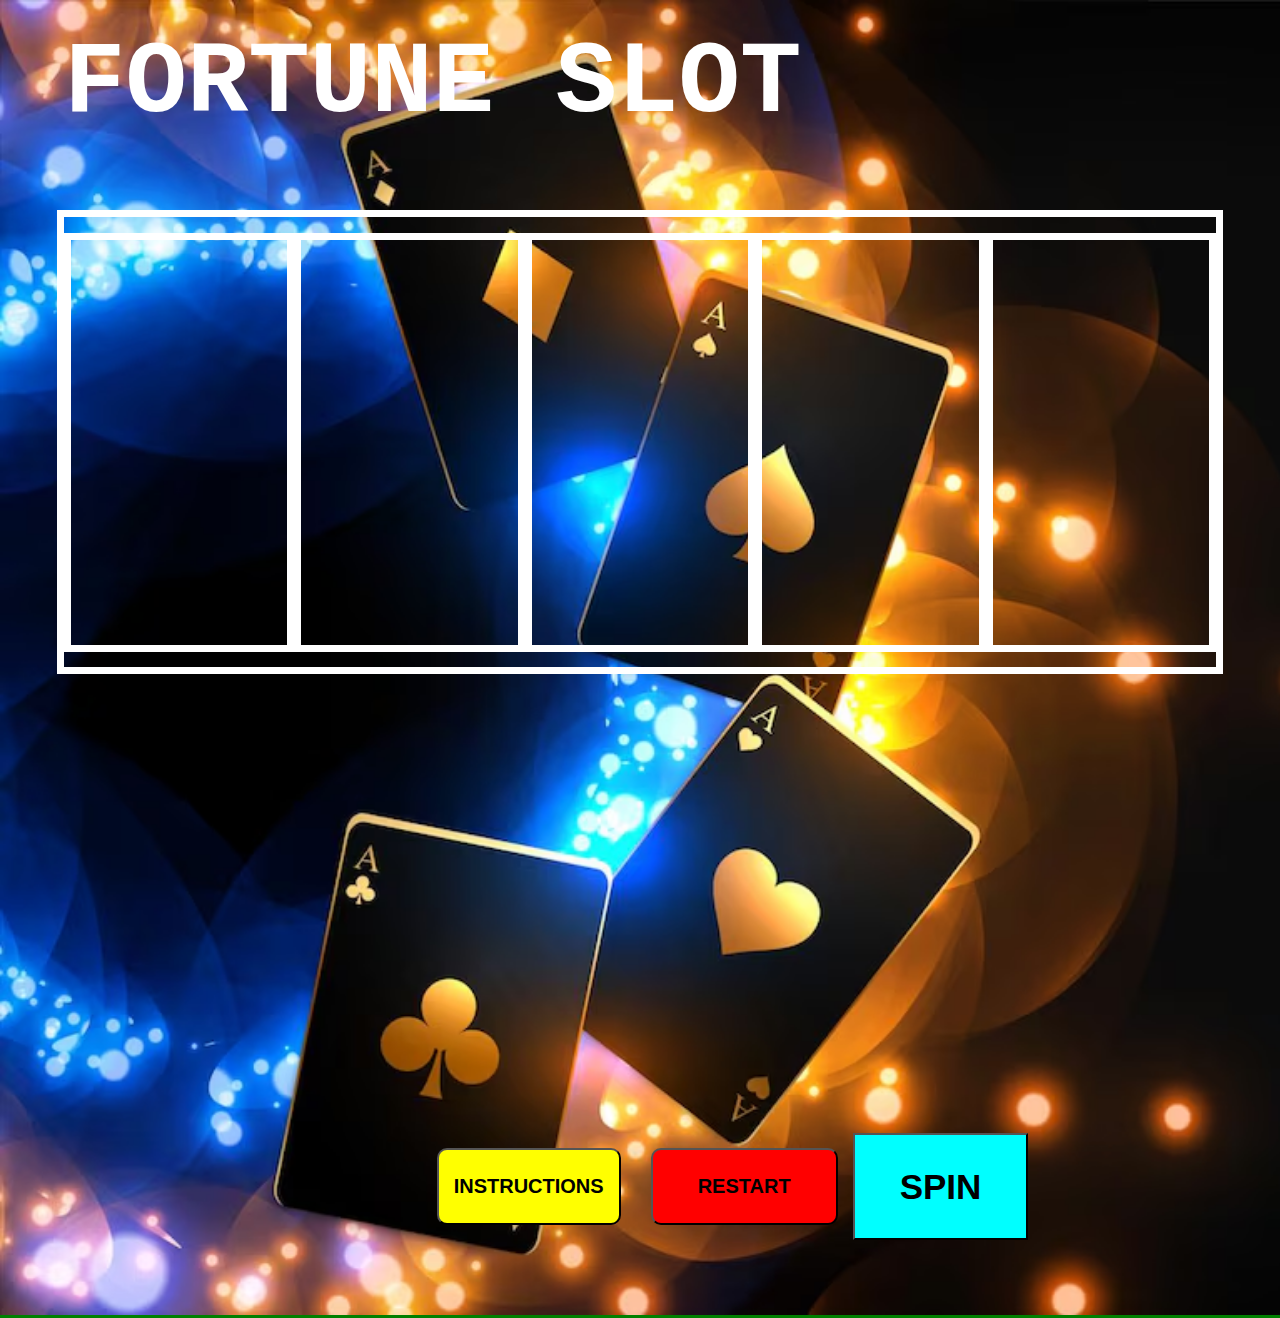
==== project1/index.html @ 8729b579 "feat: add game buttons" ====
<!DOCTYPE html>
<html lang="en">
<head>
    <meta charset="UTF-8">
    <meta name="viewport" content="width=device-width, initial-scale=1.0">
    <title>Fortune Slot</title>
    <link rel="stylesheet" href="./style.css">
</head>
<body>

    <h1>FORTUNE SLOT</h1>

    <body background="./images/casino-cards-background-with-sparkles-lights.avif">

    <div class="slot-machine">
        <div id="reel1"></div>
        <div id="reel2"></div>
        <div id="reel3"></div>
        <div id="reel4"></div>
        <div id="reel5"></div>
    </div>



    


    <div class="buttons">
        <button id="instructions">INSTRUCTIONS</button>
        <button id="restart">RESTART</button>
        <button id="spin">SPIN</button>
    </div>

    <script src="./app.js"></script>
</body>
</html>
---- project1/style.css ----
body {
    background-color: green;
    color: white;
    margin: 0;
    background-size: cover;
    overflow-x: hidden;
}

h1 {
    font-family: 'Franklin Gothic Medium', 'Arial Narrow', Arial, sans-serif;
    font-size: 8vw;
    margin-left: 5%;
    margin-top: 2vw;
    font-family: monospace;
    font-weight: bold;
}


/* ------------- slots machine ------------- */

.slot-machine {
    max-width: 90%;
    height: 50vh;
    border: 7px solid white;
    display: flex;
    justify-content:space-between;
    align-items: center;
    margin: 0 auto;  
    overflow: hidden;
}

#reel1, #reel2, #reel3, #reel4, #reel5 {
    width: 20%;
    height: 90%;
    border: 7px solid white;
}

/* #reel2 {
    width: 150px;
    height: 390px;
    border: 7px solid white;
} */



/* ------------- buttons ------------- */

#spin {
    background-color: aqua;
    padding: 25px 45px;
    font-size: 35px;
    font-weight: bold;
}

#restart {
    background-color: red;
    border-radius: 10px;
    padding: 25px 45px;
    font-size: 20px;
    font-weight: bold;
    margin: 15px;
}

#instructions {
    background-color: yellow;
    border-radius: 10px;
    padding: 15px 15px;
    font-size: 20px;
    font-weight: bold;
    margin: 15px;
}

.buttons {
    width: 100%;
    height: 100%;
    display: flex;
    flex-direction: row;
    justify-content:center;
    margin-top: 30%;
    padding: 75px 85px;
}
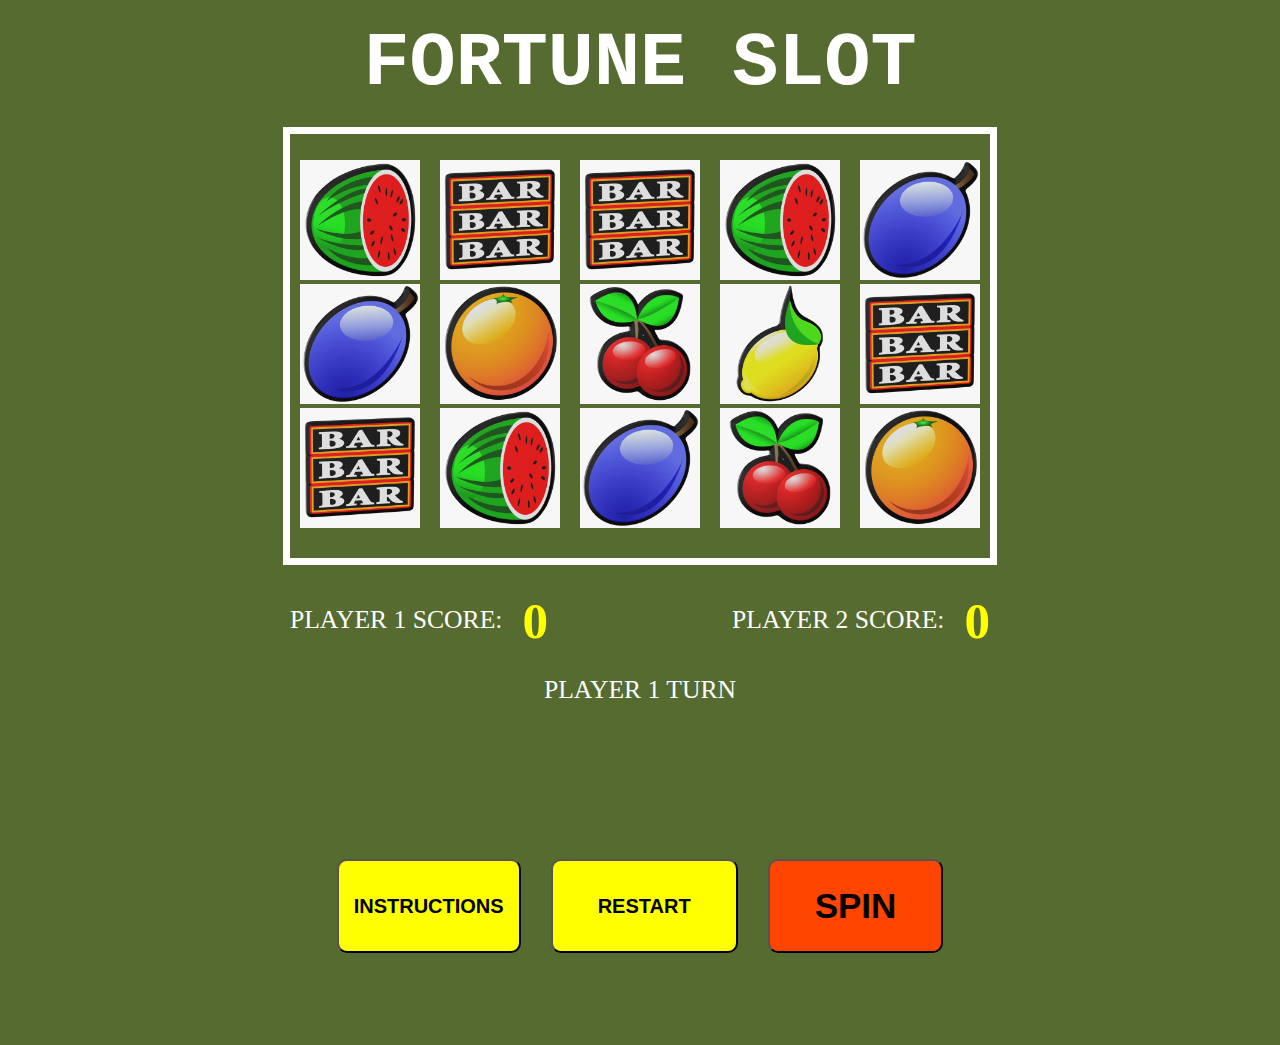
==== commit 420f6702: "feat: add pictures" ====
--- a/project1/index.html
+++ b/project1/index.html
@@ -10,26 +10,53 @@
 
     <h1>FORTUNE SLOT</h1>
 
-    <body background="./images/casino-cards-background-with-sparkles-lights.avif">
+    <!-- <body background="./images/casino-cards-background-with-sparkles-lights.avif"> -->
 
-    <div class="slot-machine">
-        <div id="reel1"></div>
-        <div id="reel2"></div>
-        <div id="reel3"></div>
-        <div id="reel4"></div>
-        <div id="reel5"></div>
+    <div id="slot-machine">
+        <div class="slot-frame">
+            <ul id="slot-reel-1">
+                <li class="single-reel"><img src="./images/cherries.jpg"></li>
+                <li class="single-reel"><img src="./images/watermelon.jpg"></li>
+                <li class="single-reel"><img src="./images/orange.jpg"></li>
+            </ul>
+            <ul id="slot-reel-2">
+                <li class="single-reel"><img src="./images/cherries.jpg"></li>
+                <li class="single-reel"><img src="./images/watermelon.jpg"></li>
+                <li class="single-reel"><img src="./images/orange.jpg"></li>
+            </ul>
+            <ul id="slot-reel-3">
+                <li class="single-reel"><img src="./images/cherries.jpg"></li>
+                <li class="single-reel"><img src="./images/watermelon.jpg"></li>
+                <li class="single-reel"><img src="./images/orange.jpg"></li>
+            </ul>
+            <ul id="slot-reel-4">
+                <li class="single-reel"><img src="./images/cherries.jpg"></li>
+                <li class="single-reel"><img src="./images/watermelon.jpg"></li>
+                <li class="single-reel"><img src="./images/orange.jpg"></li>
+            </ul>
+            <ul id="slot-reel-5">
+                <li class="single-reel"><img src="./images/cherries.jpg"></li>
+                <li class="single-reel"><img src="./images/watermelon.jpg"></li>
+                <li class="single-reel"><img src="./images/orange.jpg"></li>
+            </ul>
+        </div>
     </div>
 
-
-
-    
-
+    <div id="scores">
+        <p>PLAYER 1 SCORE: <span id="score1">0</span></p>
+        <p>PLAYER 2 SCORE: <span id="score2">0</span></p>
+    </div>
+        
+    <div id="turn">
+        
+    </div>
 
     <div class="buttons">
         <button id="instructions">INSTRUCTIONS</button>
         <button id="restart">RESTART</button>
         <button id="spin">SPIN</button>
     </div>
+    <p id="instructions_text">Lorem ipsum dolor sit amet consectetur adipisicing elit. Molestias suscipit atque cum deserunt voluptate minus maiores, tempora laborum quaerat nam itaque officiis provident error! Tempora, commodi pariatur! Dolor, esse a?</p>
 
     <script src="./app.js"></script>
 </body>
--- a/project1/style.css
+++ b/project1/style.css
@@ -1,65 +1,97 @@
 
 body {
-    background-color: green;
+    background-color:darkolivegreen;
     color: white;
     margin: 0;
-    background-size: cover;
-    overflow-x: hidden;
 }
 
 h1 {
     font-family: 'Franklin Gothic Medium', 'Arial Narrow', Arial, sans-serif;
-    font-size: 8vw;
-    margin-left: 5%;
-    margin-top: 2vw;
+    font-size: 6vw;
+    margin: 20px;
     font-family: monospace;
     font-weight: bold;
+    text-align: center;
 }
 
 
 /* ------------- slots machine ------------- */
 
-.slot-machine {
-    max-width: 90%;
-    height: 50vh;
+#slot-machine {
     border: 7px solid white;
-    display: flex;
-    justify-content:space-between;
-    align-items: center;
-    margin: 0 auto;  
-    overflow: hidden;
+    margin: 0 auto;   
+    width: 700px;
 }
 
-#reel1, #reel2, #reel3, #reel4, #reel5 {
-    width: 20%;
-    height: 90%;
-    border: 7px solid white;
+.slot-frame {
+    display: flex;
 }
 
-/* #reel2 {
-    width: 150px;
-    height: 390px;
-    border: 7px solid white;
-} */
+.slot-frame ul {
+    list-style: none;
+    padding: 10px;
+}
+
+.single-reel img{
+    width: 120px;
+    height: auto;
+}
+
+#scores {
+    display:flex;
+    justify-content: space-between;
+    width: 700px;
+    margin: auto;
+    font-size: 1.6em;
+}
+
+#scores p {
+    display: flex;
+    align-items: center;
+}
+
+#scores p span {
+    font-size: 2em;
+    color: yellow;
+    margin-left: 20px;
+    font-weight: bold;
+}
+
+#turn {
+    text-align: center;
+    font-size: 1.6em;
+}
 
 
 
 /* ------------- buttons ------------- */
 
 #spin {
-    background-color: aqua;
+    background-color: orangered;
     padding: 25px 45px;
     font-size: 35px;
     font-weight: bold;
+    border-radius: 10px;
+    margin: 15px;
+}
+
+#spin:hover {
+    background-color: blue;
+    color: white;
 }
 
 #restart {
-    background-color: red;
+    background-color: yellow;
     border-radius: 10px;
     padding: 25px 45px;
     font-size: 20px;
     font-weight: bold;
     margin: 15px;
+}
+
+#restart:hover {
+    background-color:blue;
+    color: white;
 }
 
 #instructions {
@@ -71,16 +103,22 @@
     margin: 15px;
 }
 
+#instructions:hover {
+    background-color: blue;
+    color: white;
+}
+
 .buttons {
-    width: 100%;
-    height: 100%;
     display: flex;
     flex-direction: row;
     justify-content:center;
-    margin-top: 30%;
+    margin-top: 5%;
     padding: 75px 85px;
+    text-align: center;
+}
+
+#instructions_text {
+    display: none;
 }
 
 
-
-
